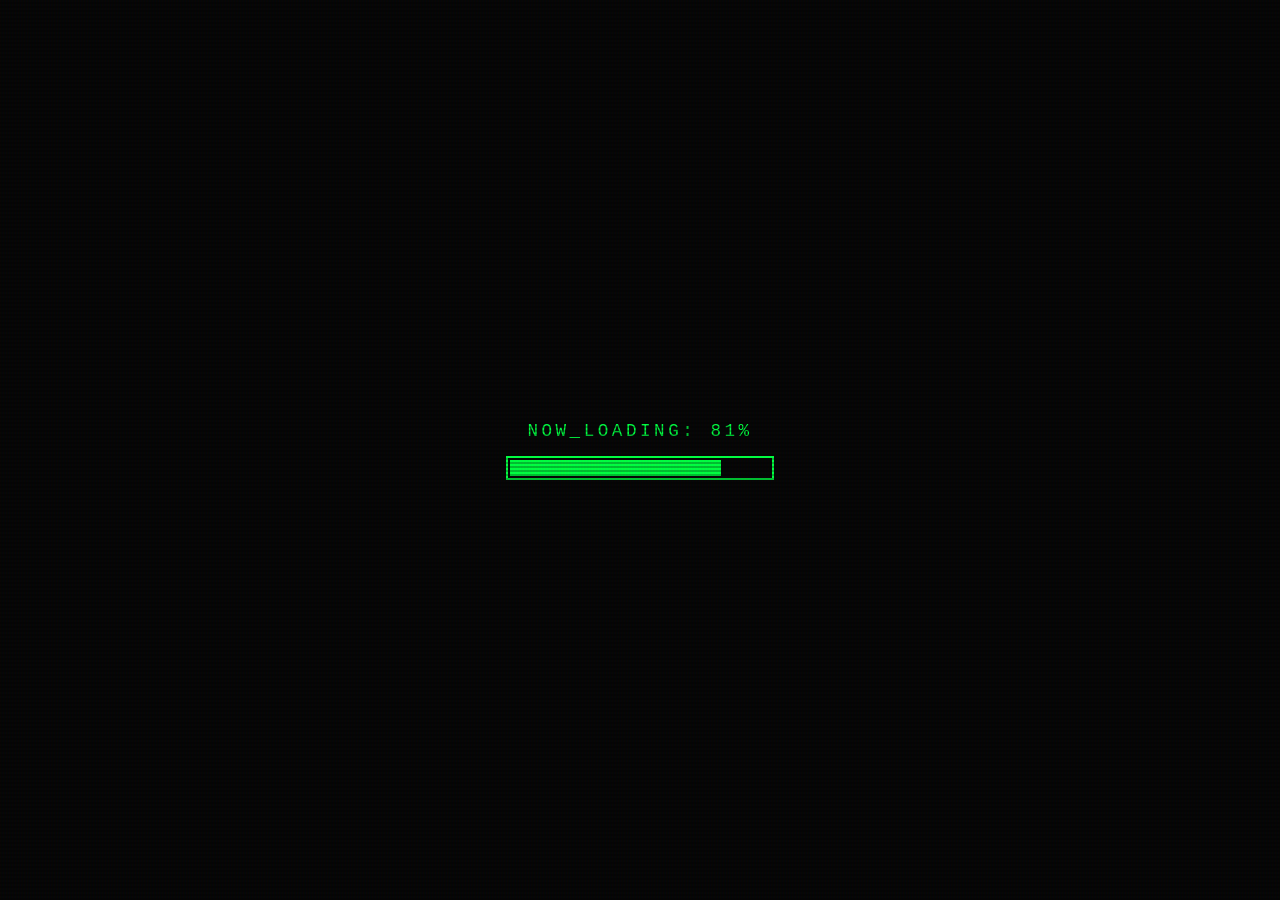
==== index.html @ b6921344 "Initial commit" ====
<!DOCTYPE html>
<html lang="ja">
<head>
    <meta charset="UTF-8">
    <meta name="viewport" content="width=device-width, initial-scale=1.0">
    <title>Brave Group - Project G59</title>
    <link href="https://fonts.googleapis.com/css2?family=Noto+Serif+JP:wght@900&display=swap" rel="stylesheet">
    <style>
        :root {
            --bg-color: #050505;
            --system-green: #00ff41;
            --teaser-white: #ffffff;
            --win-gray: #c0c0c0;
            --win-blue: #000080;
            --x-color: #1DA1F2;
            --tiktok-color: #00f2ea;
            --tiktok-pink: #ff0050;
        }

        body, html { margin: 0; padding: 0; width: 100%; height: 100%; overflow: hidden; background-color: var(--bg-color); font-family: "Noto Serif JP", serif; }

        /* 走査線 */
        body::before {
            content: " "; display: block; position: fixed; top: 0; left: 0; bottom: 0; right: 0;
            background: linear-gradient(rgba(18, 16, 16, 0) 50%, rgba(0, 0, 0, 0.25) 50%), 
                        linear-gradient(90deg, rgba(255, 0, 0, 0.03), rgba(0, 255, 0, 0.01), rgba(0, 0, 255, 0.03));
            z-index: 10001; background-size: 100% 4px, 3px 100%; pointer-events: none;
        }

        /* 4周目専用背景 */
        .phase-4-red, .phase-4-red #loading-screen, .phase-4-red .teaser-screen, .phase-4-red #logo-screen {
            background-color: #800 !important;
            --system-green: #fff;
            --teaser-white: #000;
        }

        /* 共通設定 */
        #loading-screen, .teaser-screen, #logo-screen {
            position: fixed; top: 0; left: 0; width: 100%; height: 100%;
            display: flex; flex-direction: column; justify-content: center; align-items: center;
            z-index: 9000; transition: opacity 1s, clip-path 1.5s cubic-bezier(0.7, 0, 0.3, 1);
            background-color: var(--bg-color);
        }

        #loading-screen { z-index: 9999; clip-path: circle(150% at 50% 50%); font-family: 'Courier New', monospace; }
        #loading-screen.loaded { clip-path: circle(0% at 50% 50%); opacity: 0; pointer-events: none; }
        .loading-text { font-size: 1.1rem; letter-spacing: 0.2em; color: var(--system-green); }
        .progress-container { width: 260px; height: 16px; border: 2px solid var(--system-green); padding: 2px; margin-top: 15px; }
        #progress-bar { width: 0%; height: 100%; background: var(--system-green); transition: width 0.1s linear; }

        .teaser-screen { opacity: 0; visibility: hidden; width: 100%; }
        .teaser-text { text-align: center; color: var(--teaser-white); font-weight: 900; transform: scale(1.1); filter: blur(12px); opacity: 0; width: 95%; }
        .font-main { font-size: 4rem; letter-spacing: 0.15em; line-height: 1.4; }
        .font-vision { font-size: 3.2rem; letter-spacing: 0.25em; white-space: nowrap; }

        .teaser-screen.active { opacity: 1; visibility: visible; }
        .teaser-screen.active .teaser-text { animation: smoothPunch 0.7s forwards; }

        @keyframes smoothPunch {
            0% { transform: scale(1.3); filter: blur(12px); opacity: 0; }
            40% { transform: scale(0.97); filter: blur(0px); opacity: 1; }
            100% { transform: scale(1); filter: blur(0px); opacity: 1; }
        }

        /* メイン画像 */
        #main-content { width: 100%; height: 100vh; display: flex; justify-content: center; align-items: center; opacity: 0; transition: opacity 2s; z-index: 1; }
        #main-content.show { opacity: 1; }
        .hero-image { width: 100%; height: 100%; object-fit: cover; }

        /* エラー窓用パーツ */
        .error-popup-instance { position: fixed; width: 320px; background: var(--win-gray); border: 2px solid; border-color: #fff #000 #000 #fff; z-index: 11000; padding: 2px; font-family: sans-serif; }

        /* --- SNSリンクボタン (位置調整版) --- */
        #sns-buttons {
            position: fixed; 
            bottom: 25vh; /* 画面下から25%（たて1/4）の位置に配置 */
            left: 50%; 
            transform: translateX(-50%);
            display: flex; 
            gap: 25px; 
            z-index: 10005; 
            opacity: 0; 
            visibility: hidden; 
            transition: opacity 1.5s ease-out, visibility 1.5s;
        }
        #sns-buttons.show { opacity: 1; visibility: visible; }

        .sns-btn {
            display: flex; align-items: center; justify-content: center;
            width: 60px; height: 60px; border-radius: 50%;
            background-color: rgba(255, 255, 255, 0.1);
            border: 2px solid rgba(255, 255, 255, 0.3);
            transition: all 0.3s cubic-bezier(0.23, 1, 0.32, 1);
            backdrop-filter: blur(5px);
            box-shadow: 0 4px 15px rgba(0,0,0,0.3);
        }
        .sns-btn svg { width: 28px; height: 28px; fill: #fff; transition: fill 0.3s; }
        .sns-btn:hover {
            transform: translateY(-5px) scale(1.05);
            background-color: rgba(255, 255, 255, 0.2);
            border-color: #fff;
            box-shadow: 0 8px 25px rgba(255, 255, 255, 0.2);
        }
        .sns-btn.x-btn:hover svg { fill: var(--x-color); }
        .sns-btn.tiktok-btn:hover svg { fill: var(--tiktok-color); filter: drop-shadow(2px 0 0 var(--tiktok-pink)); }
    </style>
</head>
<body id="body-tag">

    <div class="noise-overlay" style="position: fixed; top: 0; left: 0; width: 100%; height: 100%; background: url('https://raw.githubusercontent.com/manan19/Static-Assets/master/noise.gif'); opacity: 0.3; z-index: 10000; pointer-events: none; display: none;"></div>

    <div id="loading-screen">
        <div class="loading-text" id="loading-text-el" data-original="NOW_LOADING:">NOW_LOADING: <span id="percent">0</span>%</div>
        <div class="progress-container"><div id="progress-bar"></div></div>
    </div>

    <div id="logo-screen"><img src="logo.png" alt="Logo" style="width: 40%; max-width: 450px; filter: grayscale(100%) brightness(1.8);"></div>

    <div id="teaser-1" class="teaser-screen"><div class="teaser-text font-main" data-original="Brave Group<br>完全新規プロジェクト">Brave Group<br>完全新規プロジェクト</div></div>
    <div id="teaser-2" class="teaser-screen"><div class="teaser-text font-main" data-original="アイドルグループ？？">アイドルグループ<span style="font-family:serif;font-style:italic;">？？</span></div></div>
    <div id="teaser-3" class="teaser-screen"><div class="teaser-text font-vision" data-original="少女たちはここから全てを超えてゆく">少女たちはここから全てを超えてゆく</div></div>
    <div id="teaser-4" class="teaser-screen"><div class="teaser-text font-main" data-original="例え全てのアイドルを<br>鏖にしても">例え全てのアイドルを<br><span style="color:#000;">鏖</span>にしても</div></div>

    <main id="main-content"><img id="dynamic-img" src="" alt="" class="hero-image"></main>

    <div id="sns-buttons">
        <a href="https://x.com/G59Group26967" target="_blank" class="sns-btn x-btn">
            <svg viewBox="0 0 24 24"><path d="M18.244 2.25h3.308l-7.227 8.26 8.502 11.24H16.17l-5.214-6.817L4.99 21.75H1.68l7.73-8.835L1.254 2.25H8.08l4.713 6.231zm-1.161 17.52h1.833L7.084 4.126H5.117z"></path></svg>
        </a>
        <a href="https://www.tiktok.com/@group.g59" target="_blank" class="sns-btn tiktok-btn">
            <svg viewBox="0 0 448 512"><path d="M448 209.91a210.06 210.06 0 0 1-122.77-39.25V349.38A162.55 162.55 0 1 1 185 188.31V278.2a74.62 74.62 0 1 0 52.23 71.18V0l88 0a121.18 121.18 0 0 0 1.86 22.17A122.18 122.18 0 0 0 381 102.39a121.43 121.43 0 0 0 67 20.14Z"></path></svg>
        </a>
    </div>

    <script>
        const bodyTag = document.getElementById('body-tag');
        const mainImg = document.getElementById('dynamic-img');
        const mainContent = document.getElementById('main-content');
        const loadingScreen = document.getElementById('loading-screen');
        const snsButtons = document.getElementById('sns-buttons');

        let phase = parseInt(sessionStorage.getItem('phase') || '0');

        if (phase >= 5) {
            loadingScreen.style.display = 'none';
            document.getElementById('logo-screen').style.display = 'none';
            mainImg.src = 'main4.png';
            mainContent.classList.add('show');
            mainContent.style.opacity = '1';
            snsButtons.classList.add('show');
        } else {
            initSequence();
        }

        function initSequence() {
            if (phase === 3) bodyTag.classList.add('phase-3');
            if (phase === 3) {
                setInterval(() => {
                    const chars = 'キシガイアイドリル超越殺鏖!@#$%^&*()_+<>?:{}|';
                    const activeTexts = document.querySelectorAll('.teaser-screen.active .teaser-text, #loading-text-el');
                    activeTexts.forEach(el => {
                        const original = el.getAttribute('data-original') || el.innerHTML;
                        if (!el.hasAttribute('data-original')) el.setAttribute('data-original', original);
                        let glitched = original.split('').map(char => {
                            if (char === '<' || char === 'b' || char === 'r' || char === '>') return char; 
                            return Math.random() > 0.85 ? chars[Math.floor(Math.random() * chars.length)] : char;
                        }).join('');
                        el.innerHTML = glitched;
                    });
                }, 100);
                document.querySelector('.noise-overlay').style.display = 'block';
            }

            window.addEventListener('load', () => {
                let progress = 0;
                let limit = (phase === 1) ? 90 : (phase === 4 ? 59 : 100);
                const images = ['main.png', 'main.png', 'main2.png', 'main3.png', 'main4.png'];
                mainImg.src = images[phase];
                const progressBar = document.getElementById('progress-bar');
                const progressPercent = document.getElementById('percent');
                const timer = setInterval(() => {
                    progress += Math.floor(Math.random() * 5) + 2;
                    if (progress >= limit) {
                        progress = limit;
                        clearInterval(timer);
                        if (phase === 1) { spawnSingleError(); } 
                        else if (phase === 4) { spawnMassiveErrors(); } 
                        else { startSequence(); }
                    }
                    progressBar.style.width = progress + '%';
                    progressPercent.textContent = progress;
                }, 60);
            });
        }

        function spawnSingleError() { createPopup(window.innerWidth/2 - 160, window.innerHeight/2 - 60, true); }
        function spawnMassiveErrors() {
            let count = 0;
            const max = 20;
            const interval = setInterval(() => {
                createPopup(Math.random() * (window.innerWidth - 320), Math.random() * (window.innerHeight - 150), false);
                if (++count >= max) clearInterval(interval);
            }, 100);
        }
        function createPopup(x, y, isPhase1) {
            const div = document.createElement('div');
            div.className = 'error-popup-instance';
            div.style.left = x + 'px'; div.style.top = y + 'px';
            div.innerHTML = `<div style="background:var(--win-blue);color:#fff;padding:3px 6px;font-size:11px;font-weight:bold;">System Error</div><div style="padding:15px;color:#000;font-size:12px;">A critical error has occurred.</div><div style="text-align:center;padding-bottom:10px;"><button style="background:var(--win-gray);border:2px solid;border-color:#fff #000 #000 #fff;padding:2px 15px;cursor:pointer;">OK</button></div>`;
            document.body.appendChild(div);
            div.querySelector('button').onclick = () => {
                div.remove();
                if (isPhase1) { sessionStorage.setItem('phase', '2'); location.reload(); } 
                else if (document.querySelectorAll('.error-popup-instance').length === 0) { startPhase4RedSequence(); }
            };
        }

        async function startPhase4RedSequence() {
            bodyTag.classList.add('phase-4-red');
            let progress = 59;
            const timer = setInterval(() => {
                progress += 2;
                if (progress >= 100) { progress = 100; clearInterval(timer); startSequence(); }
                document.getElementById('progress-bar').style.width = progress + '%';
                document.getElementById('percent').textContent = progress;
            }, 30);
        }

        async function startSequence() {
            const wait = (ms) => new Promise(res => setTimeout(res, ms));
            loadingScreen.classList.add('loaded');
            await wait(phase === 3 ? 2500 : 1500);
            const logo = document.getElementById('logo-screen');
            logo.style.opacity = '1'; logo.style.visibility = 'visible';
            await wait(2200); logo.style.opacity = '0'; await wait(1000);
            const t1 = document.getElementById('teaser-1'); t1.classList.add('active'); await wait(2800); t1.classList.remove('active'); await wait(800);
            const t2 = document.getElementById('teaser-2'); t2.classList.add('active'); await wait(2400); t2.classList.remove('active'); await wait(800);
            const t3 = document.getElementById('teaser-3'); t3.classList.add('active'); await wait(3500); t3.classList.remove('active'); await wait(800);
            if (phase === 4) {
                const t4 = document.getElementById('teaser-4'); t4.classList.add('active'); await wait(1800); t4.classList.remove('active'); await wait(500);
            }
            mainContent.classList.add('show');
            snsButtons.classList.add('show');
            setTimeout(() => {
                let nextPhase = phase + 1;
                if (phase !== 1) sessionStorage.setItem('phase', nextPhase);
            }, 2000);
        }
    </script>
</body>
</html>
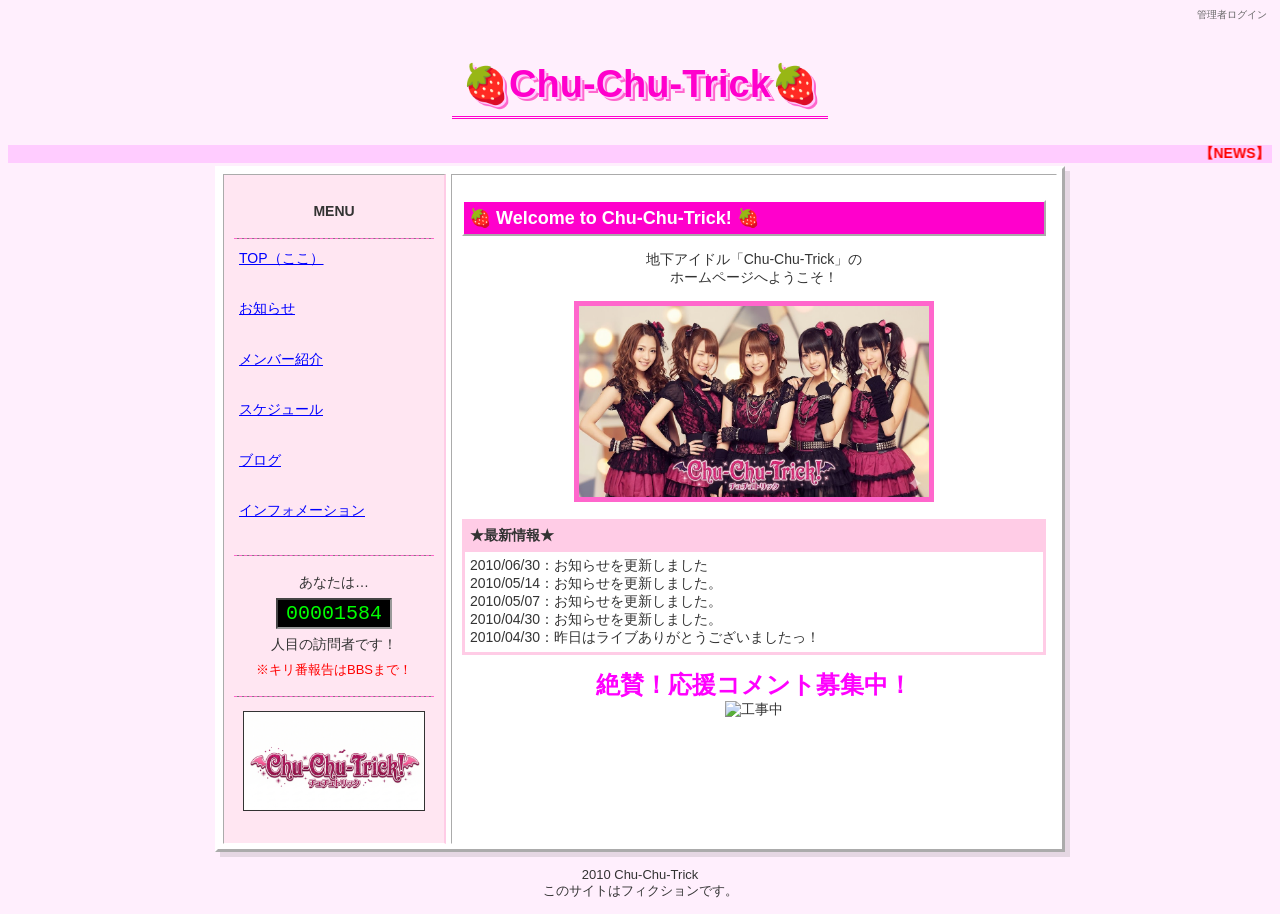
==== commit 36923c1b: "okubo" ====
--- a/index.html
+++ b/index.html
@@ -2,250 +2,69 @@
 <html lang="ja">
 <head>
     <meta charset="UTF-8">
-    <meta name="viewport" content="width=device-width, initial-scale=1.0">
-    <title>Brave Group - Project G59</title>
-    <link href="https://fonts.googleapis.com/css2?family=Noto+Serif+JP:wght@900&display=swap" rel="stylesheet">
-    <style>
-        :root {
-            --bg-color: #050505;
-            --system-green: #00ff41;
-            --teaser-white: #ffffff;
-            --win-gray: #c0c0c0;
-            --win-blue: #000080;
-            --x-color: #1DA1F2;
-            --tiktok-color: #00f2ea;
-            --tiktok-pink: #ff0050;
-        }
+    <title>☆★☆ Chu-Chu-Trick! Official ☆★☆</title>
+    <link rel="stylesheet" href="style.css">
+</head>
+<body background="https://www.transparenttextures.com/patterns/cubes.png">
+    <div style="text-align: right; font-size: 10px; margin: 5px;">
+        <a href="login.html" style="color: #666; text-decoration: none;">管理者ログイン</a>
+    </div>
+    
+    <center>
+        <h1 class="title">🍓Chu-Chu-Trick🍓</h1>
+        <marquee scrollamount="5" bgcolor="#FFCCFF">
+            <font color="#FF0000"><b>【NEWS】</b> 6/30 お知らせを更新しました。　　【更新】 5/14 お知らせを更新しました。☆</font>
+        </marquee>
 
-        body, html { margin: 0; padding: 0; width: 100%; height: 100%; overflow: hidden; background-color: var(--bg-color); font-family: "Noto Serif JP", serif; }
-
-        /* 走査線 */
-        body::before {
-            content: " "; display: block; position: fixed; top: 0; left: 0; bottom: 0; right: 0;
-            background: linear-gradient(rgba(18, 16, 16, 0) 50%, rgba(0, 0, 0, 0.25) 50%), 
-                        linear-gradient(90deg, rgba(255, 0, 0, 0.03), rgba(0, 255, 0, 0.01), rgba(0, 0, 255, 0.03));
-            z-index: 10001; background-size: 100% 4px, 3px 100%; pointer-events: none;
-        }
-
-        /* 4周目専用背景 */
-        .phase-4-red, .phase-4-red #loading-screen, .phase-4-red .teaser-screen, .phase-4-red #logo-screen {
-            background-color: #800 !important;
-            --system-green: #fff;
-            --teaser-white: #000;
-        }
-
-        /* 共通設定 */
-        #loading-screen, .teaser-screen, #logo-screen {
-            position: fixed; top: 0; left: 0; width: 100%; height: 100%;
-            display: flex; flex-direction: column; justify-content: center; align-items: center;
-            z-index: 9000; transition: opacity 1s, clip-path 1.5s cubic-bezier(0.7, 0, 0.3, 1);
-            background-color: var(--bg-color);
-        }
-
-        #loading-screen { z-index: 9999; clip-path: circle(150% at 50% 50%); font-family: 'Courier New', monospace; }
-        #loading-screen.loaded { clip-path: circle(0% at 50% 50%); opacity: 0; pointer-events: none; }
-        .loading-text { font-size: 1.1rem; letter-spacing: 0.2em; color: var(--system-green); }
-        .progress-container { width: 260px; height: 16px; border: 2px solid var(--system-green); padding: 2px; margin-top: 15px; }
-        #progress-bar { width: 0%; height: 100%; background: var(--system-green); transition: width 0.1s linear; }
-
-        .teaser-screen { opacity: 0; visibility: hidden; width: 100%; }
-        .teaser-text { text-align: center; color: var(--teaser-white); font-weight: 900; transform: scale(1.1); filter: blur(12px); opacity: 0; width: 95%; }
-        .font-main { font-size: 4rem; letter-spacing: 0.15em; line-height: 1.4; }
-        .font-vision { font-size: 3.2rem; letter-spacing: 0.25em; white-space: nowrap; }
-
-        .teaser-screen.active { opacity: 1; visibility: visible; }
-        .teaser-screen.active .teaser-text { animation: smoothPunch 0.7s forwards; }
-
-        @keyframes smoothPunch {
-            0% { transform: scale(1.3); filter: blur(12px); opacity: 0; }
-            40% { transform: scale(0.97); filter: blur(0px); opacity: 1; }
-            100% { transform: scale(1); filter: blur(0px); opacity: 1; }
-        }
-
-        /* メイン画像 */
-        #main-content { width: 100%; height: 100vh; display: flex; justify-content: center; align-items: center; opacity: 0; transition: opacity 2s; z-index: 1; }
-        #main-content.show { opacity: 1; }
-        .hero-image { width: 100%; height: 100%; object-fit: cover; }
-
-        /* エラー窓用パーツ */
-        .error-popup-instance { position: fixed; width: 320px; background: var(--win-gray); border: 2px solid; border-color: #fff #000 #000 #fff; z-index: 11000; padding: 2px; font-family: sans-serif; }
-
-        /* --- SNSリンクボタン (位置調整版) --- */
-        #sns-buttons {
-            position: fixed; 
-            bottom: 25vh; /* 画面下から25%（たて1/4）の位置に配置 */
-            left: 50%; 
-            transform: translateX(-50%);
-            display: flex; 
-            gap: 25px; 
-            z-index: 10005; 
-            opacity: 0; 
-            visibility: hidden; 
-            transition: opacity 1.5s ease-out, visibility 1.5s;
-        }
-        #sns-buttons.show { opacity: 1; visibility: visible; }
-
-        .sns-btn {
-            display: flex; align-items: center; justify-content: center;
-            width: 60px; height: 60px; border-radius: 50%;
-            background-color: rgba(255, 255, 255, 0.1);
-            border: 2px solid rgba(255, 255, 255, 0.3);
-            transition: all 0.3s cubic-bezier(0.23, 1, 0.32, 1);
-            backdrop-filter: blur(5px);
-            box-shadow: 0 4px 15px rgba(0,0,0,0.3);
-        }
-        .sns-btn svg { width: 28px; height: 28px; fill: #fff; transition: fill 0.3s; }
-        .sns-btn:hover {
-            transform: translateY(-5px) scale(1.05);
-            background-color: rgba(255, 255, 255, 0.2);
-            border-color: #fff;
-            box-shadow: 0 8px 25px rgba(255, 255, 255, 0.2);
-        }
-        .sns-btn.x-btn:hover svg { fill: var(--x-color); }
-        .sns-btn.tiktok-btn:hover svg { fill: var(--tiktok-color); filter: drop-shadow(2px 0 0 var(--tiktok-pink)); }
-    </style>
-</head>
-<body id="body-tag">
-
-    <div class="noise-overlay" style="position: fixed; top: 0; left: 0; width: 100%; height: 100%; background: url('https://raw.githubusercontent.com/manan19/Static-Assets/master/noise.gif'); opacity: 0.3; z-index: 10000; pointer-events: none; display: none;"></div>
-
-    <div id="loading-screen">
-        <div class="loading-text" id="loading-text-el" data-original="NOW_LOADING:">NOW_LOADING: <span id="percent">0</span>%</div>
-        <div class="progress-container"><div id="progress-bar"></div></div>
-    </div>
-
-    <div id="logo-screen"><img src="logo.png" alt="Logo" style="width: 40%; max-width: 450px; filter: grayscale(100%) brightness(1.8);"></div>
-
-    <div id="teaser-1" class="teaser-screen"><div class="teaser-text font-main" data-original="Brave Group<br>完全新規プロジェクト">Brave Group<br>完全新規プロジェクト</div></div>
-    <div id="teaser-2" class="teaser-screen"><div class="teaser-text font-main" data-original="アイドルグループ？？">アイドルグループ<span style="font-family:serif;font-style:italic;">？？</span></div></div>
-    <div id="teaser-3" class="teaser-screen"><div class="teaser-text font-vision" data-original="少女たちはここから全てを超えてゆく">少女たちはここから全てを超えてゆく</div></div>
-    <div id="teaser-4" class="teaser-screen"><div class="teaser-text font-main" data-original="例え全てのアイドルを<br>鏖にしても">例え全てのアイドルを<br><span style="color:#000;">鏖</span>にしても</div></div>
-
-    <main id="main-content"><img id="dynamic-img" src="" alt="" class="hero-image"></main>
-
-    <div id="sns-buttons">
-        <a href="https://x.com/G59Group26967" target="_blank" class="sns-btn x-btn">
-            <svg viewBox="0 0 24 24"><path d="M18.244 2.25h3.308l-7.227 8.26 8.502 11.24H16.17l-5.214-6.817L4.99 21.75H1.68l7.73-8.835L1.254 2.25H8.08l4.713 6.231zm-1.161 17.52h1.833L7.084 4.126H5.117z"></path></svg>
-        </a>
-        <a href="https://www.tiktok.com/@group.g59" target="_blank" class="sns-btn tiktok-btn">
-            <svg viewBox="0 0 448 512"><path d="M448 209.91a210.06 210.06 0 0 1-122.77-39.25V349.38A162.55 162.55 0 1 1 185 188.31V278.2a74.62 74.62 0 1 0 52.23 71.18V0l88 0a121.18 121.18 0 0 0 1.86 22.17A122.18 122.18 0 0 0 381 102.39a121.43 121.43 0 0 0 67 20.14Z"></path></svg>
-        </a>
-    </div>
-
-    <script>
-        const bodyTag = document.getElementById('body-tag');
-        const mainImg = document.getElementById('dynamic-img');
-        const mainContent = document.getElementById('main-content');
-        const loadingScreen = document.getElementById('loading-screen');
-        const snsButtons = document.getElementById('sns-buttons');
-
-        let phase = parseInt(sessionStorage.getItem('phase') || '0');
-
-        if (phase >= 5) {
-            loadingScreen.style.display = 'none';
-            document.getElementById('logo-screen').style.display = 'none';
-            mainImg.src = 'main4.png';
-            mainContent.classList.add('show');
-            mainContent.style.opacity = '1';
-            snsButtons.classList.add('show');
-        } else {
-            initSequence();
-        }
-
-        function initSequence() {
-            if (phase === 3) bodyTag.classList.add('phase-3');
-            if (phase === 3) {
-                setInterval(() => {
-                    const chars = 'キシガイアイドリル超越殺鏖!@#$%^&*()_+<>?:{}|';
-                    const activeTexts = document.querySelectorAll('.teaser-screen.active .teaser-text, #loading-text-el');
-                    activeTexts.forEach(el => {
-                        const original = el.getAttribute('data-original') || el.innerHTML;
-                        if (!el.hasAttribute('data-original')) el.setAttribute('data-original', original);
-                        let glitched = original.split('').map(char => {
-                            if (char === '<' || char === 'b' || char === 'r' || char === '>') return char; 
-                            return Math.random() > 0.85 ? chars[Math.floor(Math.random() * chars.length)] : char;
-                        }).join('');
-                        el.innerHTML = glitched;
-                    });
-                }, 100);
-                document.querySelector('.noise-overlay').style.display = 'block';
-            }
-
-            window.addEventListener('load', () => {
-                let progress = 0;
-                let limit = (phase === 1) ? 90 : (phase === 4 ? 59 : 100);
-                const images = ['main.png', 'main.png', 'main2.png', 'main3.png', 'main4.png'];
-                mainImg.src = images[phase];
-                const progressBar = document.getElementById('progress-bar');
-                const progressPercent = document.getElementById('percent');
-                const timer = setInterval(() => {
-                    progress += Math.floor(Math.random() * 5) + 2;
-                    if (progress >= limit) {
-                        progress = limit;
-                        clearInterval(timer);
-                        if (phase === 1) { spawnSingleError(); } 
-                        else if (phase === 4) { spawnMassiveErrors(); } 
-                        else { startSequence(); }
-                    }
-                    progressBar.style.width = progress + '%';
-                    progressPercent.textContent = progress;
-                }, 60);
-            });
-        }
-
-        function spawnSingleError() { createPopup(window.innerWidth/2 - 160, window.innerHeight/2 - 60, true); }
-        function spawnMassiveErrors() {
-            let count = 0;
-            const max = 20;
-            const interval = setInterval(() => {
-                createPopup(Math.random() * (window.innerWidth - 320), Math.random() * (window.innerHeight - 150), false);
-                if (++count >= max) clearInterval(interval);
-            }, 100);
-        }
-        function createPopup(x, y, isPhase1) {
-            const div = document.createElement('div');
-            div.className = 'error-popup-instance';
-            div.style.left = x + 'px'; div.style.top = y + 'px';
-            div.innerHTML = `<div style="background:var(--win-blue);color:#fff;padding:3px 6px;font-size:11px;font-weight:bold;">System Error</div><div style="padding:15px;color:#000;font-size:12px;">A critical error has occurred.</div><div style="text-align:center;padding-bottom:10px;"><button style="background:var(--win-gray);border:2px solid;border-color:#fff #000 #000 #fff;padding:2px 15px;cursor:pointer;">OK</button></div>`;
-            document.body.appendChild(div);
-            div.querySelector('button').onclick = () => {
-                div.remove();
-                if (isPhase1) { sessionStorage.setItem('phase', '2'); location.reload(); } 
-                else if (document.querySelectorAll('.error-popup-instance').length === 0) { startPhase4RedSequence(); }
-            };
-        }
-
-        async function startPhase4RedSequence() {
-            bodyTag.classList.add('phase-4-red');
-            let progress = 59;
-            const timer = setInterval(() => {
-                progress += 2;
-                if (progress >= 100) { progress = 100; clearInterval(timer); startSequence(); }
-                document.getElementById('progress-bar').style.width = progress + '%';
-                document.getElementById('percent').textContent = progress;
-            }, 30);
-        }
-
-        async function startSequence() {
-            const wait = (ms) => new Promise(res => setTimeout(res, ms));
-            loadingScreen.classList.add('loaded');
-            await wait(phase === 3 ? 2500 : 1500);
-            const logo = document.getElementById('logo-screen');
-            logo.style.opacity = '1'; logo.style.visibility = 'visible';
-            await wait(2200); logo.style.opacity = '0'; await wait(1000);
-            const t1 = document.getElementById('teaser-1'); t1.classList.add('active'); await wait(2800); t1.classList.remove('active'); await wait(800);
-            const t2 = document.getElementById('teaser-2'); t2.classList.add('active'); await wait(2400); t2.classList.remove('active'); await wait(800);
-            const t3 = document.getElementById('teaser-3'); t3.classList.add('active'); await wait(3500); t3.classList.remove('active'); await wait(800);
-            if (phase === 4) {
-                const t4 = document.getElementById('teaser-4'); t4.classList.add('active'); await wait(1800); t4.classList.remove('active'); await wait(500);
-            }
-            mainContent.classList.add('show');
-            snsButtons.classList.add('show');
-            setTimeout(() => {
-                let nextPhase = phase + 1;
-                if (phase !== 1) sessionStorage.setItem('phase', nextPhase);
-            }, 2000);
-        }
-    </script>
+        <table border="1" cellspacing="5" cellpadding="10" width="850" bgcolor="#FFFFFF" class="main-table">
+            <tr>
+                <td width="200" valign="top" class="sidebar">
+                    <p align="center"><b>MENU</b></p>
+                    <hr noshade size="2">
+                    <a href="home.html">TOP（ここ）</a><br>
+                    <a href="news.html">お知らせ</a><br>
+                    <a href="member.html">メンバー紹介</a><br>
+                    <a href="schedule.html">スケジュール</a><br>
+                    <a href="blog.html">ブログ</a><br>
+                    <a href="info.html">インフォメーション</a><br>
+                    <hr noshade size="2">
+                    <p align="center">
+                        あなたは…<br>
+                        <span class="counter">00001584</span><br>
+                        人目の訪問者です！<br>
+                        <font size="2" color="red">※キリ番報告はBBSまで！</font>
+                    </p>
+                    <hr noshade size="2">
+                    <p align="center">
+                        <img src="CCTlogo.png" alt="CCTロゴ" width="180" border="1">
+                    </p>
+                </td>
+                <td valign="top" class="content">
+                    <h2 class="section-title">🍓 Welcome to Chu-Chu-Trick! 🍓</h2>
+                    <p align="center">
+                        地下アイドル「Chu-Chu-Trick」の<br>
+                        ホームページへようこそ！
+                    </p>
+                    <p align="center">
+                        <img src="idol_photo.jpg" alt="集合写真" width="350" border="5" style="border-color: #FF66CC;">
+                    </p>
+                    <table border="2" width="100%" bordercolor="#FFCCE6" cellpadding="5" cellspacing="0">
+                        <tr><td bgcolor="#FFCCE6"><b>★最新情報★</b></td></tr>
+                        <tr><td>2010/06/30：お知らせを更新しました<br>2010/05/14：お知らせを更新しました。<br>2010/05/07：お知らせを更新しました。<br>2010/04/30：お知らせを更新しました。<br>2010/04/30：昨日はライブありがとうございましたっ！</td></tr>
+                    </table>
+                    <p align="center">
+                        <font size="5" color="#FF00FF"><b>絶賛！応援コメント募集中！</b></font><br>
+                        <img src="https://via.placeholder.com/150x50.png?text=UNDER+CONSTRUCTION" alt="工事中">
+                    </p>
+                </td>
+            </tr>
+        </table>
+       <p>
+            <font size="2">
+                2010 Chu-Chu-Trick<br>
+                このサイトはフィクションです。
+            </font>
+        </p>
+    </center>
 </body>
 </html>
--- a/style.css
+++ b/style.css
@@ -0,0 +1,84 @@
+body {
+    background-color: #FFEFFD;
+    color: #333333;
+    font-family: "MS Pゴシック", "MS PGothic", sans-serif;
+    font-size: 14px;
+}
+
+.title {
+    color: #FF00CC;
+    font-size: 38px;
+    text-shadow: 2px 2px 0px #FFCCFF, 4px 4px 0px #FF66CC;
+    border-bottom: 3px double #FF00CC;
+    display: inline-block;
+    padding: 10px;
+}
+
+.main-table {
+    border: 3px outset #FFFFFF;
+    box-shadow: 5px 5px 0px rgba(0,0,0,0.1);
+}
+
+.sidebar {
+    background-color: #FFE6F2;
+    border-right: 2px solid #FFCCE6;
+    line-height: 1.8;
+}
+
+.sidebar a {
+    color: #0000FF;
+    text-decoration: underline;
+    display: block;
+    padding-left: 5px;
+}
+
+.sidebar a:hover {
+    color: #FFFF00;
+    background-color: #FF0000;
+}
+
+.counter {
+    background-color: #000000;
+    color: #00FF00;
+    font-family: 'Courier New', monospace;
+    padding: 2px 8px;
+    font-size: 20px;
+    border: 2px inset #999999;
+}
+
+.section-title {
+    background-color: #FF00CC;
+    color: #FFFFFF;
+    padding: 5px;
+    font-size: 18px;
+    border: 2px outset #FFFFFF;
+}
+
+.content {
+    background-color: #FFFFFF;
+    text-align: left;
+}
+
+/* メンバー表などの点線 */
+hr {
+    border: none;
+    border-top: 1px dashed #FF66CC;
+}
+
+/* login.html用に追加 */
+input.pass-input {
+    border: 2px inset #ffffff;
+    background-color: #ffffff;
+    padding: 2px;
+}
+
+button {
+    font-family: "MS Pゴシック";
+    background: #cccccc;
+    border: 2px outset #ffffff;
+    padding: 2px 10px;
+}
+
+button:active {
+    border: 2px inset #ffffff;
+}
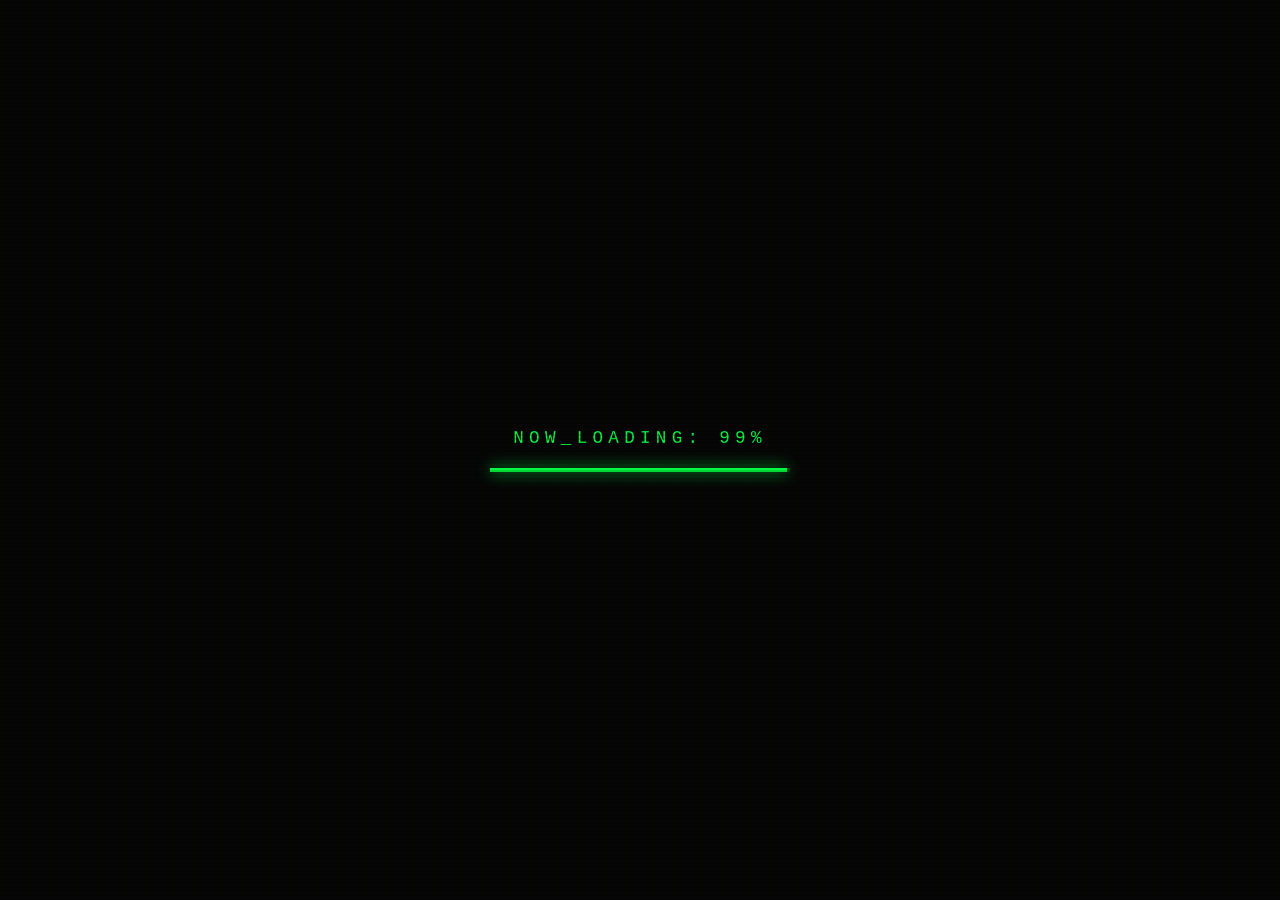
==== commit 1926fb09: "仮想戻し" ====
--- a/index.html
+++ b/index.html
@@ -1,70 +1,287 @@
-<!DOCTYPE html>
-<html lang="ja">
-<head>
-    <meta charset="UTF-8">
-    <title>☆★☆ Chu-Chu-Trick! Official ☆★☆</title>
-    <link rel="stylesheet" href="style.css">
-</head>
-<body background="https://www.transparenttextures.com/patterns/cubes.png">
-    <div style="text-align: right; font-size: 10px; margin: 5px;">
-        <a href="login.html" style="color: #666; text-decoration: none;">管理者ログイン</a>
-    </div>
-    
-    <center>
-        <h1 class="title">🍓Chu-Chu-Trick🍓</h1>
-        <marquee scrollamount="5" bgcolor="#FFCCFF">
-            <font color="#FF0000"><b>【NEWS】</b> 6/30 お知らせを更新しました。　　【更新】 5/14 お知らせを更新しました。☆</font>
-        </marquee>
-
-        <table border="1" cellspacing="5" cellpadding="10" width="850" bgcolor="#FFFFFF" class="main-table">
-            <tr>
-                <td width="200" valign="top" class="sidebar">
-                    <p align="center"><b>MENU</b></p>
-                    <hr noshade size="2">
-                    <a href="home.html">TOP（ここ）</a><br>
-                    <a href="news.html">お知らせ</a><br>
-                    <a href="member.html">メンバー紹介</a><br>
-                    <a href="schedule.html">スケジュール</a><br>
-                    <a href="blog.html">ブログ</a><br>
-                    <a href="info.html">インフォメーション</a><br>
-                    <hr noshade size="2">
-                    <p align="center">
-                        あなたは…<br>
-                        <span class="counter">00001584</span><br>
-                        人目の訪問者です！<br>
-                        <font size="2" color="red">※キリ番報告はBBSまで！</font>
-                    </p>
-                    <hr noshade size="2">
-                    <p align="center">
-                        <img src="CCTlogo.png" alt="CCTロゴ" width="180" border="1">
-                    </p>
-                </td>
-                <td valign="top" class="content">
-                    <h2 class="section-title">🍓 Welcome to Chu-Chu-Trick! 🍓</h2>
-                    <p align="center">
-                        地下アイドル「Chu-Chu-Trick」の<br>
-                        ホームページへようこそ！
-                    </p>
-                    <p align="center">
-                        <img src="idol_photo.jpg" alt="集合写真" width="350" border="5" style="border-color: #FF66CC;">
-                    </p>
-                    <table border="2" width="100%" bordercolor="#FFCCE6" cellpadding="5" cellspacing="0">
-                        <tr><td bgcolor="#FFCCE6"><b>★最新情報★</b></td></tr>
-                        <tr><td>2010/06/30：お知らせを更新しました<br>2010/05/14：お知らせを更新しました。<br>2010/05/07：お知らせを更新しました。<br>2010/04/30：お知らせを更新しました。<br>2010/04/30：昨日はライブありがとうございましたっ！</td></tr>
-                    </table>
-                    <p align="center">
-                        <font size="5" color="#FF00FF"><b>絶賛！応援コメント募集中！</b></font><br>
-                        <img src="https://via.placeholder.com/150x50.png?text=UNDER+CONSTRUCTION" alt="工事中">
-                    </p>
-                </td>
-            </tr>
-        </table>
-       <p>
-            <font size="2">
-                2010 Chu-Chu-Trick<br>
-                このサイトはフィクションです。
-            </font>
-        </p>
-    </center>
-</body>
+<!DOCTYPE html>
+<html lang="ja">
+<head>
+    <meta charset="UTF-8">
+    <meta name="viewport" content="width=device-width, initial-scale=1.0">
+    <title>東京仮想 - Project G59</title>
+    <link href="https://fonts.googleapis.com/css2?family=Noto+Serif+JP:wght@900&display=swap" rel="stylesheet">
+    <style>
+        :root {
+            --bg-color: #050505;
+            --system-green: #00ff41;
+            --teaser-white: #ffffff;
+            --win-gray: #c0c0c0;
+            --win-blue: #000080;
+        }
+
+        body, html { margin: 0; padding: 0; width: 100%; height: 100%; overflow: hidden; background-color: var(--bg-color); font-family: "Noto Serif JP", serif; color: #fff; }
+
+        body::before {
+            content: " "; display: block; position: fixed; top: 0; left: 0; bottom: 0; right: 0;
+            background: linear-gradient(rgba(18, 16, 16, 0) 50%, rgba(0, 0, 0, 0.25) 50%), 
+                        linear-gradient(90deg, rgba(255, 0, 0, 0.05), rgba(0, 255, 0, 0.02), rgba(0, 0, 255, 0.05));
+            z-index: 10001; background-size: 100% 4px, 3px 100%; pointer-events: none; opacity: 0.6;
+        }
+
+        .phase-4-red, .phase-4-red #loading-screen, .phase-4-red .teaser-screen, .phase-4-red #logo-screen {
+            background-color: #600 !important;
+            --system-green: #fff;
+            --teaser-white: #000;
+        }
+
+        #loading-screen, .teaser-screen, #logo-screen {
+            position: fixed; top: 0; left: 0; width: 100%; height: 100%;
+            display: flex; flex-direction: column; justify-content: center; align-items: center;
+            z-index: 9000;
+            background-color: var(--bg-color);
+            clip-path: polygon(0 0, 100% 0, 100% 100%, 0 100%);
+            transition: opacity 1s, clip-path 1s cubic-bezier(0.8, 0, 0.2, 1);
+        }
+
+        #loading-screen { z-index: 9999; font-family: 'Courier New', monospace; }
+        #loading-screen.loaded { opacity: 0; pointer-events: none; }
+
+        .loading-text { font-size: 1.1rem; letter-spacing: 0.3em; color: var(--system-green); }
+        .progress-container { width: 300px; height: 4px; background: rgba(0,255,65,0.2); margin-top: 20px; }
+        #progress-bar { width: 0%; height: 100%; background: var(--system-green); box-shadow: 0 0 15px var(--system-green); transition: width 0.1s linear; }
+
+        .teaser-screen { opacity: 0; visibility: hidden; width: 100%; }
+        .teaser-text { 
+            text-align: center; color: var(--teaser white); font-weight: 900;
+            text-shadow: 0 0 30px rgba(255, 255, 255, 0.6);
+            transform: scale(1.4) rotateX(10deg); filter: blur(20px); letter-spacing: 0.5em; opacity: 0; width: 95%;
+            font-size: 4rem;
+            line-height: 1.3;
+        }
+
+        .teaser-screen.active { opacity: 1; visibility: visible; }
+        .teaser-screen.active .teaser-text { animation: cineMotion 1s cubic-bezier(0.19, 1, 0.22, 1) forwards; }
+
+        @keyframes cineMotion {
+            0% { transform: scale(1.4) rotateX(10deg); filter: blur(20px); letter-spacing: 0.5em; opacity: 0; }
+            100% { transform: scale(1) rotateX(0deg); filter: blur(0px); letter-spacing: 0.15em; opacity: 1; }
+        }
+
+        .phase-4-red .teaser-text span { animation: pulseMurder 0.8s 1s infinite alternate; }
+        @keyframes pulseMurder {
+            0% { text-shadow: 0 0 10px #000; transform: scale(1); }
+            100% { text-shadow: 0 0 40px #000; transform: scale(1.1); }
+        }
+
+        /* 画像を画面の中央に配置するためのCSS修正 */
+        #main-content { 
+            width: 100%; 
+            height: 100vh; 
+            display: flex; 
+            justify-content: center; 
+            align-items: center; /* これで縦方向を中央揃えにする */
+            opacity: 0; 
+            transition: opacity 2s; 
+            z-index: 1; 
+            background: #000; /* 画面全体の背景を黒にして黒帯を作る */
+        }
+        #main-content.show { opacity: 1; }
+        .hero-image { 
+            max-width: 100%; /* 横幅は最大でも画面いっぱい */
+            max-height: 100%; /* 高さも最大でも画面いっぱい */
+            width: auto; /* 縦横比を維持 */
+            height: auto; /* 縦横比を維持 */
+            object-fit: contain; /* containmentを強制 */
+        }
+
+        .noise-overlay {
+            position: fixed; top: 0; left: 0; width: 100%; height: 100%;
+            background: url('https://raw.githubusercontent.com/manan19/Static-Assets/master/noise.gif');
+            z-index: 10000; pointer-events: none; display: none; opacity: 0.4;
+        }
+
+        .phase-3 body { animation: extreme-glitch 0.08s infinite; }
+        @keyframes extreme-glitch {
+            0% { transform: translate(0); }
+            20% { transform: translate(-8px, 4px) skewX(15deg); filter: hue-rotate(90deg); }
+            40% { transform: translate(8px, -4px) skewY(-15deg); filter: invert(0.1); }
+            100% { transform: translate(0); }
+        }
+
+        #sns-buttons { position: fixed; bottom: 25vh; left: 50%; transform: translateX(-50%); display: flex; gap: 25px; z-index: 10005; opacity: 0; visibility: hidden; transition: opacity 1.5s; }
+        #sns-buttons.show { opacity: 1; visibility: visible; }
+        .sns-btn { display: flex; align-items: center; justify-content: center; width: 60px; height: 60px; border-radius: 50%; background-color: rgba(255, 255, 255, 0.1); border: 2px solid rgba(255, 255, 255, 0.3); transition: all 0.3s; backdrop-filter: blur(5px); cursor: pointer; }
+        .sns-btn svg { width: 28px; height: 28px; fill: #fff; }
+        .sns-btn:hover { transform: translateY(-5px); background-color: rgba(255, 255, 255, 0.2); }
+
+        .error-popup-instance { position: fixed; width: 320px; background: var(--win-gray); border: 2px solid; border-color: #fff #000 #000 #fff; z-index: 11000; padding: 2px; font-family: sans-serif; box-shadow: 3px 3px 0 #000; }
+
+        /* --- スマホ用改行制御用の設定 --- */
+        .sp-only { display: none; }
+
+        /* --- スマホ用のスタイル調整 --- */
+        @media (max-width: 768px) {
+            .sp-only { display: block; } /* スマホの時だけ改行を有効化 */
+            .teaser-text { 
+                font-size: 1.5rem !important; /* 改行が多いため、文字を小さく調整 */
+                line-height: 1.5 !important; 
+                width: 100%;
+            }
+            .progress-container { width: 80%; }
+            #logo-screen img { width: 75% !important; }
+            #sns-buttons { bottom: 15vh; gap: 15px; }
+            .sns-btn { width: 50px; height: 50px; }
+            /* エラーポップアップを画面内に収める */
+            .error-popup-instance { width: 280px !important; left: 50% !important; transform: translateX(-50%) !important; }
+        }
+    </style>
+</head>
+<body id="body-tag">
+
+    <div class="noise-overlay"></div>
+
+    <div id="loading-screen">
+        <div class="loading-text" id="loading-text-el" data-original="NOW_LOADING:">NOW_LOADING: <span id="percent">0</span>%</div>
+        <div class="progress-container"><div id="progress-bar"></div></div>
+    </div>
+
+    <div id="logo-screen"><img src="logo.png" alt="Logo" style="width: 40%; max-width: 450px; filter: grayscale(100%) brightness(2);"></div>
+
+    <div id="teaser-1" class="teaser-screen"><div class="teaser-text" data-original="東京仮想がおくる<br class='sp-only'>新プロジェクト">東京仮想がおくる<br class="sp-only">新プロジェクト</div></div>
+    <div id="teaser-2" class="teaser-screen"><div class="teaser-text" data-original="全く新しい<br class='sp-only'>アイドル<br class='sp-only'>グループ">全く新しい<br class="sp-only">アイドル<br class="sp-only">グループ</div></div>
+    <div id="teaser-3" class="teaser-screen"><div class="teaser-text" data-original="少女たちは<br class='sp-only'>ここから<br class='sp-only'>全てを<br class='sp-only'>超えてゆく">少女たちは<br class="sp-only">ここから<br class="sp-only">全てを<br class="sp-only">超えてゆく</div></div>
+    <div id="teaser-murder" class="teaser-screen"><div class="teaser-text" data-original="例え全てのアイドルを<br>鏖にしても">例え全てのアイドルを<br><span>鏖</span>にしても</div></div>
+
+    <main id="main-content"><img id="dynamic-img" src="" alt="" class="hero-image"></main>
+
+    <div id="sns-buttons">
+        <div onclick="handleSnsClick('https://x.com/PROJECT59_JP')" class="sns-btn"><svg viewBox="0 0 24 24"><path d="M18.244 2.25h3.308l-7.227 8.26 8.502 11.24H16.17l-5.214-6.817L4.99 21.75H1.68l7.73-8.835L1.254 2.25H8.08l4.713 6.231zm-1.161 17.52h1.833L7.084 4.126H5.117z"></path></svg></div>
+        <div onclick="handleSnsClick('https://www.tiktok.com/@project59_jp')" class="sns-btn"><svg viewBox="0 0 448 512"><path d="M448 209.91a210.06 210.06 0 0 1-122.77-39.25V349.38A162.55 162.55 0 1 1 185 188.31V278.2a74.62 74.62 0 1 0 52.23 71.18V0l88 0a121.18 121.18 0 0 0 1.86 22.17A122.18 122.18 0 0 0 381 102.39a121.43 121.43 0 0 0 67 20.14Z"></path></svg></div>
+    </div>
+
+    <script>
+        const bodyTag = document.getElementById('body-tag');
+        const mainImg = document.getElementById('dynamic-img');
+        const mainContent = document.getElementById('main-content');
+        const loadingScreen = document.getElementById('loading-screen');
+        const snsButtons = document.getElementById('sns-buttons');
+
+        let phase = parseInt(sessionStorage.getItem('phase') || '0');
+
+        if (phase >= 5) {
+            loadingScreen.style.display = 'none';
+            document.getElementById('logo-screen').style.display = 'none';
+            mainImg.src = 'main4.png';
+            mainContent.classList.add('show');
+            mainContent.style.opacity = '1';
+            snsButtons.classList.add('show');
+        } else {
+            initSequence();
+        }
+
+        function handleSnsClick(url) {
+            if (phase >= 4) { window.open(url, '_blank'); }
+            else { location.reload(); }
+        }
+
+        function initSequence() {
+            if (phase === 2 || phase === 3) {
+                if (phase === 3) {
+                    bodyTag.classList.add('phase-3');
+                    document.querySelector('.noise-overlay').style.display = 'block';
+                }
+
+                setInterval(() => {
+                    const chars = 'ガイアイドリル超越殺鏖東京仮想G59!?@#%';
+                    const activeTexts = document.querySelectorAll('.teaser-screen.active .teaser-text, #loading-text-el');
+                    activeTexts.forEach(el => {
+                        const original = el.getAttribute('data-original') || el.innerHTML;
+                        if (!el.hasAttribute('data-original')) el.setAttribute('data-original', original);
+                        let glitched = original.split('').map(char => {
+                            // 改行タグなどは壊さないように保護
+                            if (char === '<' || char === 'b' || char === 'r' || char === '>' || char === '/' || char === '=' || char === '"' || char === "'" || char === ' ') return char;
+                            let glitchRate = (phase === 3) ? 0.88 : 0.98;
+                            return Math.random() > glitchRate ? chars[Math.floor(Math.random() * chars.length)] : char;
+                        }).join('');
+                        el.innerHTML = glitched;
+                    });
+                }, 80);
+            }
+
+            window.addEventListener('load', () => {
+                let progress = 0;
+                let limit = 100;
+                if (phase === 1) limit = 90;
+                if (phase === 4) limit = 59;
+                const imageList = ['main.png', 'main.png', 'main2.png', 'main3.png', 'main4.png'];
+                mainImg.src = imageList[phase];
+                const progressBar = document.getElementById('progress-bar');
+                const progressPercent = document.getElementById('percent');
+                const timer = setInterval(() => {
+                    progress += Math.floor(Math.random() * 5) + 3;
+                    if (progress >= limit) {
+                        progress = limit;
+                        clearInterval(timer);
+                        if (phase === 1) { spawnSingleError(); }
+                        else if (phase === 4) { spawnMassiveErrors(); }
+                        else { startSequence(); }
+                    }
+                    progressBar.style.width = progress + '%';
+                    progressPercent.textContent = progress;
+                }, 50);
+            });
+        }
+
+        function spawnSingleError() { createPopup(window.innerWidth/2 - 160, window.innerHeight/2 - 60, true); }
+        function spawnMassiveErrors() {
+            let count = 0; const max = 20;
+            const interval = setInterval(() => {
+                createPopup(Math.random() * (window.innerWidth - 320), Math.random() * (window.innerHeight - 150), false);
+                if (++count >= max) clearInterval(interval);
+            }, 80);
+        }
+        function createPopup(x, y, isPhase1) {
+            const div = document.createElement('div');
+            div.className = 'error-popup-instance';
+            div.style.left = x + 'px'; div.style.top = y + 'px';
+            div.innerHTML = `<div style="background:var(--win-blue);color:#fff;padding:3px 6px;font-size:11px;font-weight:bold;">System Error</div><div style="padding:15px;color:#000;font-size:12px;">A critical error has occurred.</div><div style="text-align:center;padding-bottom:10px;"><button style="background:var(--win-gray);border:2px solid;border-color:#fff #000 #000 #fff;padding:2px 15px;cursor:pointer;">OK</button></div>`;
+            document.body.appendChild(div);
+            div.querySelector('button').onclick = () => {
+                div.remove();
+                if (isPhase1) { sessionStorage.setItem('phase', '2'); location.reload(); }
+                else if (document.querySelectorAll('.error-popup-instance').length === 0) { startPhase4RedSequence(); }
+            };
+        }
+
+        async function startPhase4RedSequence() {
+            bodyTag.classList.add('phase-4-red');
+            let progress = 59;
+            const timer = setInterval(() => {
+                progress += 3;
+                if (progress >= 100) { progress = 100; clearInterval(timer); startSequence(); }
+                document.getElementById('progress-bar').style.width = progress + '%';
+                document.getElementById('percent').textContent = progress;
+            }, 25);
+        }
+
+        async function startSequence() {
+            const wait = (ms) => new Promise(res => setTimeout(res, ms));
+            loadingScreen.classList.add('loaded');
+            await wait(1000);
+            await wait(1200);
+            const logo = document.getElementById('logo-screen');
+            logo.style.opacity = '1'; logo.style.visibility = 'visible';
+            await wait(1000);
+            logo.style.opacity = '0';
+            await wait(800);
+            const t1 = document.getElementById('teaser-1'); t1.classList.add('active'); await wait(2500); t1.classList.remove('active'); await wait(600);
+            const t2 = document.getElementById('teaser-2'); t2.classList.add('active'); await wait(2200); t2.classList.remove('active'); await wait(600);
+            const t3 = document.getElementById('teaser-3'); t3.classList.add('active'); await wait(3200); t3.classList.remove('active'); await wait(600);
+            if (phase === 4) {
+                const t4 = document.getElementById('teaser-murder'); t4.classList.add('active'); await wait(2000); t4.classList.remove('active'); await wait(500);
+            }
+            mainContent.classList.add('show');
+            snsButtons.classList.add('show');
+            setTimeout(() => {
+                let nextPhase = phase + 1;
+                if (phase !== 1) sessionStorage.setItem('phase', nextPhase);
+            }, 2000);
+        }
+    </script>
+</body>
 </html>
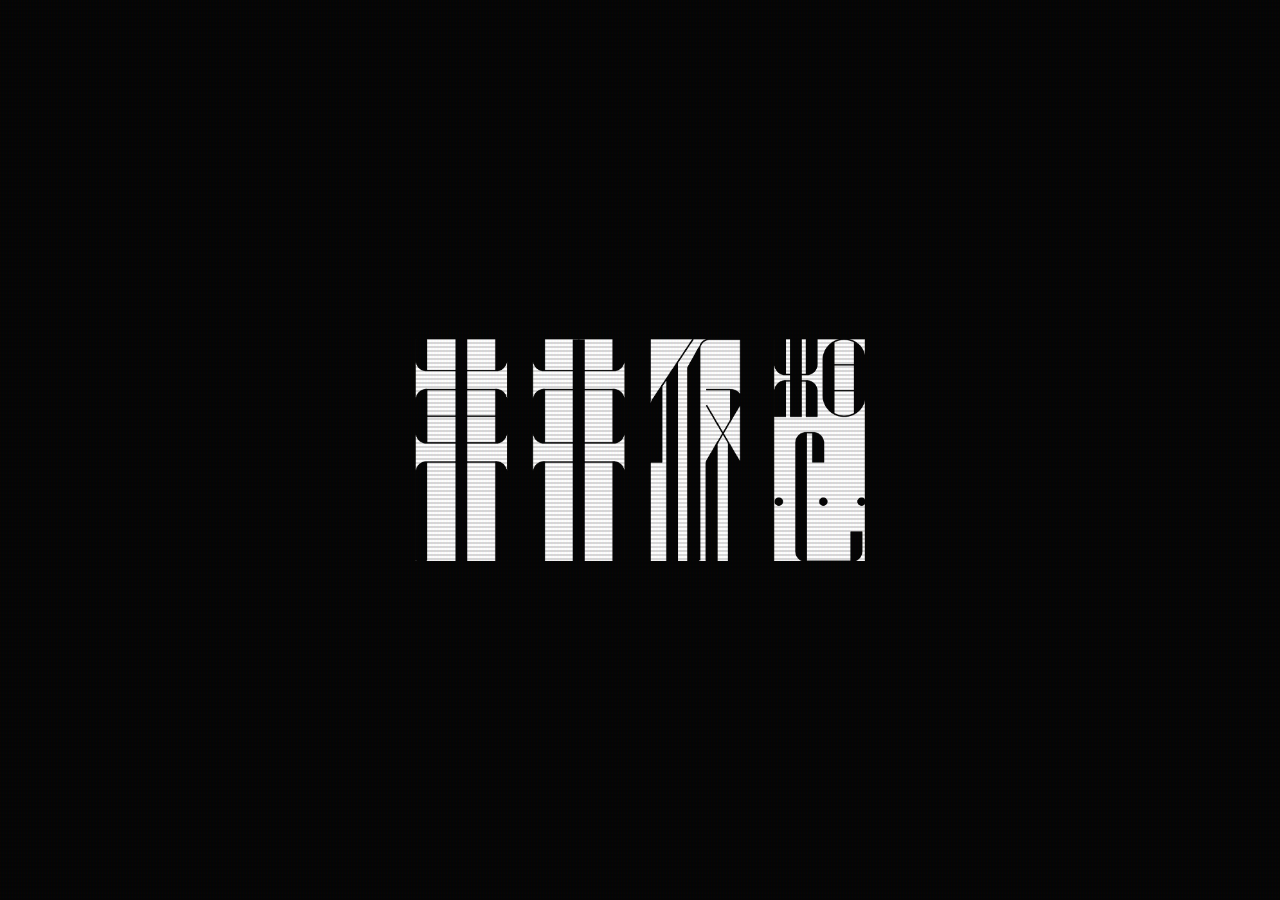
==== commit a3a6891d: "xurl" ====
--- a/index.html
+++ b/index.html
@@ -150,7 +150,7 @@
     <main id="main-content"><img id="dynamic-img" src="" alt="" class="hero-image"></main>
 
     <div id="sns-buttons">
-        <div onclick="handleSnsClick('https://x.com/PROJECT59_JP')" class="sns-btn"><svg viewBox="0 0 24 24"><path d="M18.244 2.25h3.308l-7.227 8.26 8.502 11.24H16.17l-5.214-6.817L4.99 21.75H1.68l7.73-8.835L1.254 2.25H8.08l4.713 6.231zm-1.161 17.52h1.833L7.084 4.126H5.117z"></path></svg></div>
+        <div onclick="handleSnsClick('https://x.com/G59_JP')" class="sns-btn"><svg viewBox="0 0 24 24"><path d="M18.244 2.25h3.308l-7.227 8.26 8.502 11.24H16.17l-5.214-6.817L4.99 21.75H1.68l7.73-8.835L1.254 2.25H8.08l4.713 6.231zm-1.161 17.52h1.833L7.084 4.126H5.117z"></path></svg></div>
         <div onclick="handleSnsClick('https://www.tiktok.com/@project59_jp')" class="sns-btn"><svg viewBox="0 0 448 512"><path d="M448 209.91a210.06 210.06 0 0 1-122.77-39.25V349.38A162.55 162.55 0 1 1 185 188.31V278.2a74.62 74.62 0 1 0 52.23 71.18V0l88 0a121.18 121.18 0 0 0 1.86 22.17A122.18 122.18 0 0 0 381 102.39a121.43 121.43 0 0 0 67 20.14Z"></path></svg></div>
     </div>
 
@@ -284,4 +284,4 @@
         }
     </script>
 </body>
-</html>+</html>
